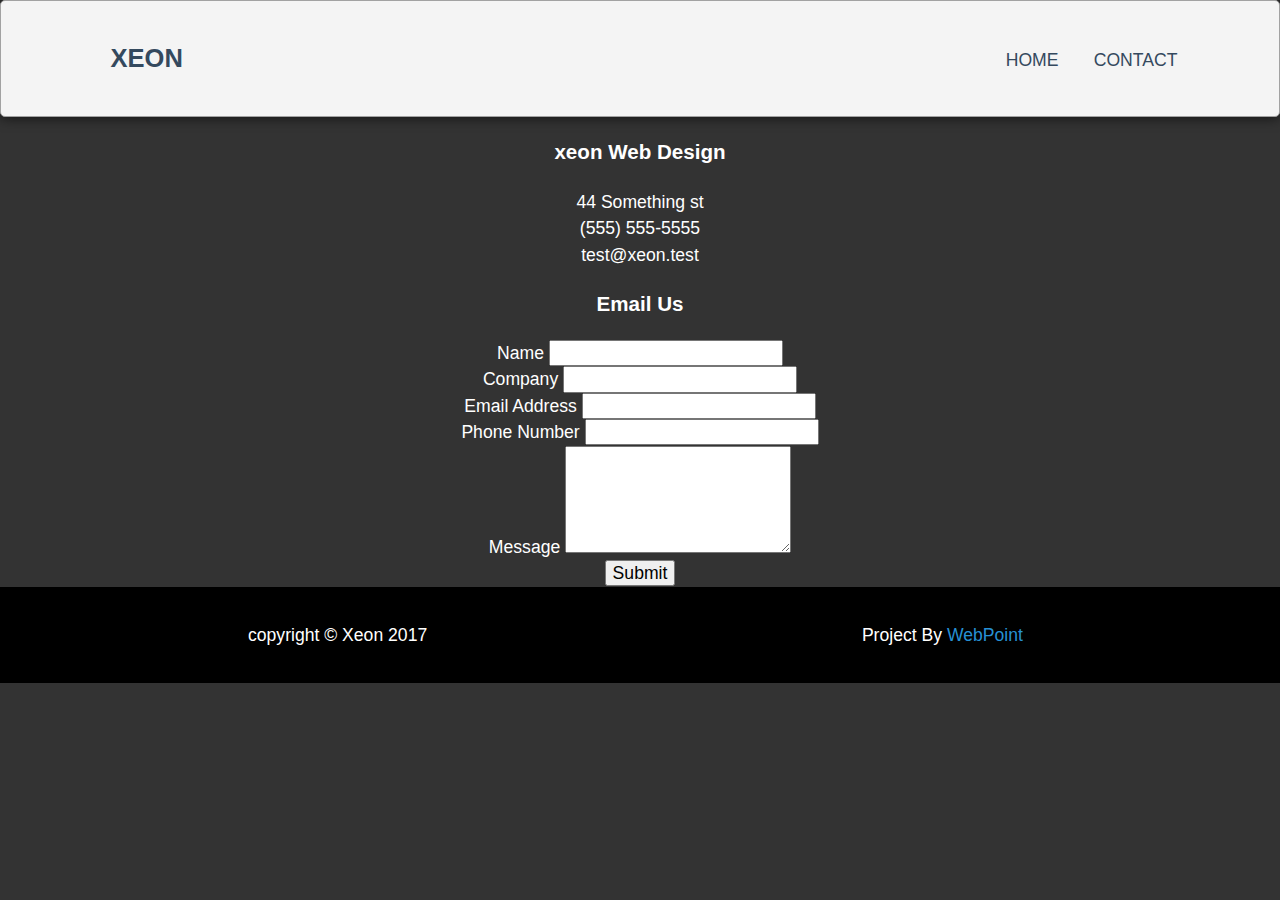
==== contact-us.html @ 489bd67f "adding pages" ====
<!DOCTYPE html>
<html lang="en">

<head>
  <meta charset="UTF-8">
  <meta name="viewport" content="width=device-width, initial-scale=1.0">
  <title>xeon Web Design</title>
  <link rel="stylesheet" href="normalize.css">
  <link rel="stylesheet" href="style.css">
</head>

<body>
  <nav class="navbar">
    <div class="container">
      <h1 class="brand">
        <a href="#">Xeon</a>
      </h1>
      <ul>
        <li>
          <a href="../index.html">Home</a>
        </li>
        <li>
          <a href="#">Contact</a>
        </li>
      </ul>
    </div>
  </nav>

  <div class="container">
    <div class="wrapper">
      <div class="company-info">
        <h3>xeon Web Design</h3>
        <ul>
          <li>44 Something st</li>
          <li>(555) 555-5555</li>
          <li>test@xeon.test</li>
        </ul>
      </div>
      <div class="contact">
        <h3>Email Us</h3>
        <form>
          <div>
            <label>Name</label>
            <input type="text" name="name">
          </div>
          <div>
            <label>Company</label>
            <input type="text" name="company">
          </div>
          <div>
            <label>Email Address</label>
            <input type="email" name="email">
          </div>
          <div>
            <label>Phone Number</label>
            <input type="text" name="phone">
          </div>
          <div class="full">
            <label>Message</label>
            <textarea name="message" rows="5"></textarea>
          </div>
          <div class="full">
            <button>Submit</button>
          </div>
        </form>
      </div>
    </div>
  </div>
  
  <!-- Footer -->
  <footer class="grid main-footer">
    <div>copyright &copy; Xeon 2017 </div>
    <div>Project By
      <a href="http://web-point.github.io/" target="_blank">WebPoint</a>
    </div>
  </footer>
</body>

</html>
---- style.css ----
/* Core Styles */

* {
    box-sizing: border-box;
}

body {
    font-family: Arial, Helvetica, sans-serif;
    background: #333;
    color: #fff;
    font-size: 1.1em;
    line-height: 1.5;
    text-align: center;
}

ul {
    margin: 0;
    padding: 0;
    list-style: none;
}

img {
    display: block;
    max-width: 100%;
    height: auto;
}

h1,
h2,
h3 {
    margin: 0;
    padding: 1em 0;
}

p {
    margin: 0;
    padding: 1em 0;
}

a {
    text-decoration: none
}

.container {
    width: 100%;
    padding-right: 15px;
    padding-left: 15px;
    margin-right: auto;
    margin-left: auto;
}

.btn {
    display: inline-block;
    background: #333;
    color: #fff;
    text-decoration: none;
    padding: 1em 2em;
    border: 1px solid #666;
    margin: 0.5em 0;
}

.btn:hover {
    background: #eaeaea;
    color: #333;
}


/* Header Showcase */

.showcase {
    min-height: 450px;
    color: #fff;
    text-align: center;
}

.showcase .bg-image {
    position: absolute;
    background: #333 url("http://lorempixel.com/500/500");
    background-position: center;
    background-repeat: no-repeat;
    background-size: cover;
    width: 100%;
    height: 450px;
    z-index: -1;
    opacity: 0.5;
}

.showcase h1 {
    padding-top: 100px;
    padding-bottom: 0;
}

.showcase .content-wrap,
.section-a .content-wrap {
    padding: 0 1.5em;
}


/* navbar */

.navbar {
    border: 1px solid #a2a2a2;
    background-color: #f4f4f4;
    box-shadow: 0px 0px 14px 0px rgba(0, 0, 0, 0.75);
    border-radius: 5px;
}

.navbar a {
    color: #34495e;
}

.navbar .brand {
    margin: 0;
    font-size: 1.45em;
}

.navbar ul {
    margin-top: 0.25em;
}

.navbar .brand a,
.navbar ul a {
    padding: .5em 1em;
    text-transform: uppercase;
    text-align: center;
    display: block;
}

.navbar ul a {
    color: #34495e;
}

.navbar ul a:hover {
    color: #718daa;
}


/* Section A */

.section-a {
    background: #eaeaea;
    color: #333;
    padding-bottom: 2em;
}


/* Section B */

.section-b {
    padding: 2em 1em 1em;
}

.section-b ul {
    margin: 0;
    padding: 0;
}

.section-b li {
    margin-bottom: 1em;
    background: #fff;
    color: #333;
}

.section-b .content-title:after {
    content: '';
    display: block;
    width: 2em;
    height: 3px;
    background-color: #eaeaea;
    margin: 15px auto 30px;
}

.section-b .card-content {
    padding: 1.5em;
}

.section-b .btn {
    display: block;
    border-radius: 25px;
}


/* Section C */

.section-c {
    background: #fff;
    color: #333;
    padding: 2em;
}

.section-c .content-title+p {
    margin-bottom: 4em;
}

.section-c .content-title+p small {
    margin-top: 1em;
    display: block;
}

.languages-list {}

.languages-list .lang {
    margin-bottom: 1em;
    padding-bottom: 1em;
    border-bottom: 1px solid rgba(51, 51, 51, 0.25);
}


/* Section D / Boxes */

.section-d .box {
    padding: 2em;
    color: #fff;
}

.section-d .box:first-child {
    background: #2690d4;
}


/* Footer */

.main-footer {
    padding: 2em;
    background: #000;
    color: #fff;
    text-align: center;
}

.main-footer a {
    color: #2690d4;
    text-decoration: none;
}


/* languages pages */

.language {
    background: #fff;
    color: #000;
}

.language .navbar {
    margin-bottom: 1em;
}

.language .img {
    margin-bottom: 1em;
}

.language .txt {
    text-align: left
}

.language h2 {
    margin-bottom: 1.5em;
    text-align: center;
}

.language .txt p {
    padding: .25em;
    margin-bottom: .5em;
}

.language .txt ul {
    list-style: circle;
    margin-left: 1em;
}

.language .txt .description {
    margin: 1em 0 3em;
}


/* ================================= 
  Media Queries
==================================== */

@media (min-width: 576px) {
    .container {
        max-width: 540px;
    }
    .navbar .container,
    .navbar ul {
        display: flex;
    }
    .navbar .container {
        flex-direction: column;
        align-items: center;
    }
}

@media (min-width: 768px) {
    .container {
        max-width: 720px;
    }
    .navbar .container {
        flex-direction: row;
        justify-content: space-between;
    }
    .grid {
        display: grid;
        grid-template-columns: 1fr repeat(2, minmax(auto, 32em)) 1fr;
    }
    .section-a .content-text {
        columns: 2;
        column-gap: 2em;
    }
    .section-a .content-text p {
        padding-top: 0;
    }
    .content-wrap,
    .section-b ul {
        grid-column: 2/4;
    }
    .box,
    .main-footer div {
        grid-column: span 2;
    }
    .section-b ul {
        display: flex;
        justify-content: space-around;
    }
    .section-b li {
        width: 31%;
    }
    .languages-list .lang {
        display: grid;
    }
    .languages-list .lang:nth-child(even) {
        text-align: right;
        grid-template-columns: 2fr 1fr 3fr;
        grid-template-areas: "lang-img . lang-text";
    }
    .languages-list .lang:nth-child(even) img {
        justify-self: start;
    }
    .languages-list .lang:nth-child(odd) {
        text-align: left;
        grid-template-columns: 3fr 1fr 2fr;
        grid-template-areas: "lang-text . lang-img";
    }
    .languages-list .lang:nth-child(odd) img {
        justify-self: end;
    }
    .languages-list .lang:last-child {
        border-bottom: none;
        padding-bottom: 0;
        margin-bottom: 0;
    }
    .languages-list .lang p {
        padding: 0 .25em;
    }
    .languages-list .lang img {
        max-height: 16em;
        grid-area: lang-img;
    }
    .languages-list .lang div {
        grid-area: lang-text;
    }
    /* languges page */
    .language .content {
        display: grid;
        grid-template-columns: 5fr 1fr 2fr;
        grid-template-areas: "lang-txt . lang-img";
    }
    .language .img {
        grid-area: lang-img;
    }
    .language .txt {
        grid-area: lang-txt;
    }
}

@media (min-width: 992px) {
    .container {
        max-width: 960px;
    }
}

@media (min-width: 1200px) {
    .container {
        max-width: 1140px;
    }
}
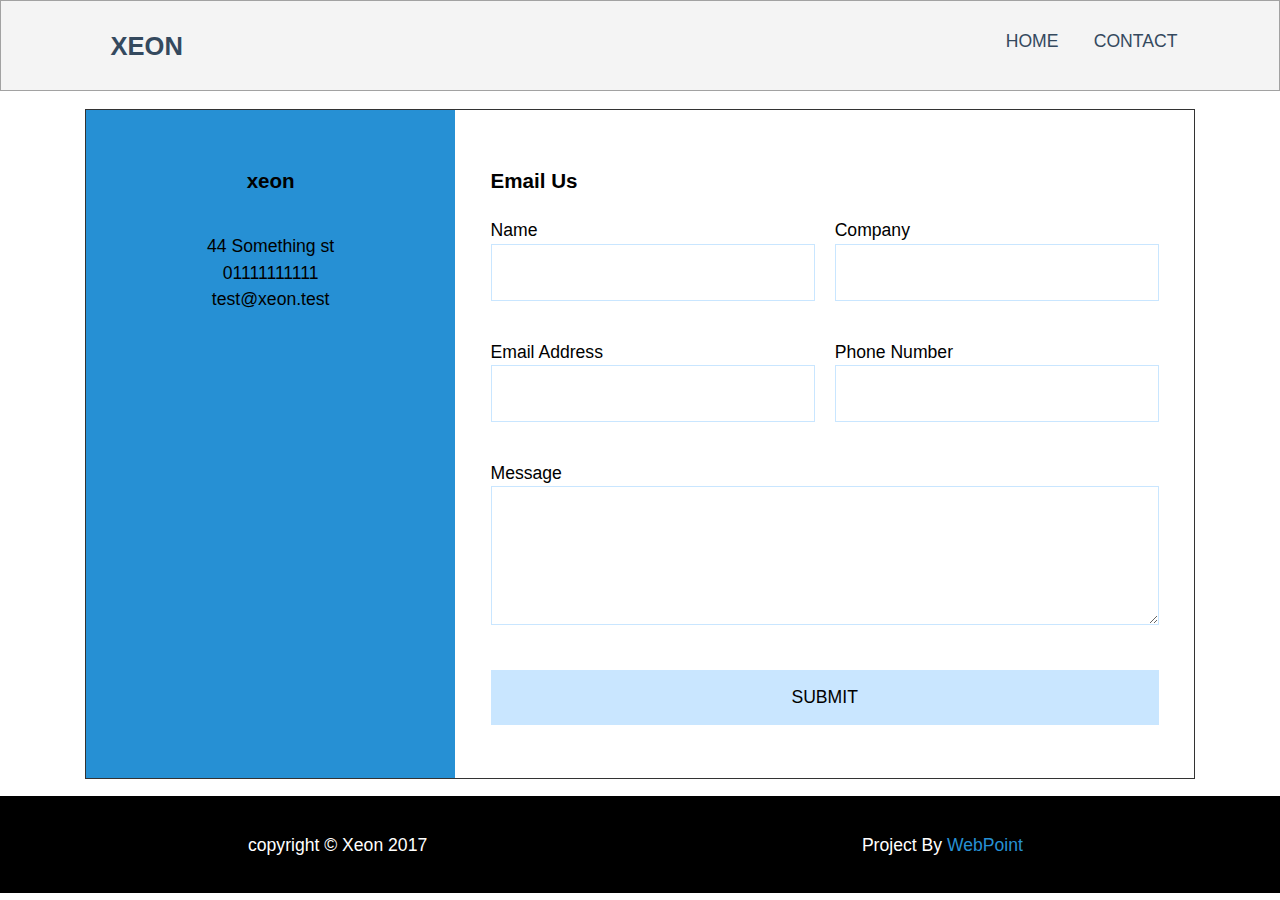
==== commit a762553d: "add smooth scroll" ====
--- a/contact-us.html
+++ b/contact-us.html
@@ -5,8 +5,8 @@
   <meta charset="UTF-8">
   <meta name="viewport" content="width=device-width, initial-scale=1.0">
   <title>xeon Web Design</title>
-  <link rel="stylesheet" href="normalize.css">
-  <link rel="stylesheet" href="style.css">
+  <link rel="stylesheet" href="css/normalize.css">
+  <link rel="stylesheet" href="css/style.css">
 </head>
 
 <body>
@@ -17,7 +17,7 @@
       </h1>
       <ul>
         <li>
-          <a href="../index.html">Home</a>
+          <a href="index.html">Home</a>
         </li>
         <li>
           <a href="#">Contact</a>
@@ -29,35 +29,35 @@
   <div class="container">
     <div class="wrapper">
       <div class="company-info">
-        <h3>xeon Web Design</h3>
+        <h3>xeon</h3>
         <ul>
           <li>44 Something st</li>
-          <li>(555) 555-5555</li>
+          <li>01111111111</li>
           <li>test@xeon.test</li>
         </ul>
       </div>
       <div class="contact">
         <h3>Email Us</h3>
-        <form>
+        <form class="contact-form">
           <div>
             <label>Name</label>
-            <input type="text" name="name">
+            <input type="text" name="name" class="name">
           </div>
           <div>
             <label>Company</label>
-            <input type="text" name="company">
+            <input type="text" name="company" class="company">
           </div>
           <div>
             <label>Email Address</label>
-            <input type="email" name="email">
+            <input type="email" name="email" class="email">
           </div>
           <div>
             <label>Phone Number</label>
-            <input type="text" name="phone">
+            <input type="text" name="phone" class="phone">
           </div>
           <div class="full">
             <label>Message</label>
-            <textarea name="message" rows="5"></textarea>
+            <textarea name="message" class="message" rows="5"></textarea>
           </div>
           <div class="full">
             <button>Submit</button>
@@ -66,7 +66,7 @@
       </div>
     </div>
   </div>
-  
+
   <!-- Footer -->
   <footer class="grid main-footer">
     <div>copyright &copy; Xeon 2017 </div>
@@ -74,6 +74,10 @@
       <a href="http://web-point.github.io/" target="_blank">WebPoint</a>
     </div>
   </footer>
+
+  <script src="js/jquery-3.2.1.min.js"></script>
+  <script src="js/sweetalert.min.js"></script>
+  <script src="js/script.js"></script>
 </body>
 
 </html>--- a/css/style.css
+++ b/css/style.css
@@ -0,0 +1,428 @@
+/* Core Styles */
+* {
+    box-sizing: border-box;
+}
+
+body {
+    font-family: Arial, Helvetica, sans-serif;
+    font-size: 1.1em;
+    line-height: 1.5;
+}
+
+ul {
+    margin: 0;
+    padding: 0;
+    list-style: none;
+}
+
+img {
+    display: block;
+    max-width: 100%;
+    height: auto;
+}
+
+h1,
+h2,
+h3,
+p {
+    margin: 0;
+    padding: 1em 0;
+}
+
+a {
+    text-decoration: none
+}
+
+.container {
+    width: 100%;
+    padding-right: 15px;
+    padding-left: 15px;
+    margin-right: auto;
+    margin-left: auto;
+}
+
+.btn {
+    display: inline-block;
+    background: #333;
+    color: #fff;
+    padding: .5em 1em;
+    border: 1px solid #666;
+    margin: 0.5em 0;
+}
+
+.btn:hover {
+    background: #eaeaea;
+    color: #333;
+}
+.content-wrap p {
+    font-size: 1.1em;
+}
+
+/* Home page */
+body.home {
+    background: #333;
+    color: #fff;
+    text-align: center;    
+}
+
+/* Header Showcase */
+
+.showcase {
+    min-height: 100vh;
+}
+
+.showcase .bg-image {
+    position: absolute;
+    background: url("../pictures/showcase.jpg");
+    background-position: center;
+    background-repeat: no-repeat;
+    background-size: cover;
+    background-attachment: fixed;
+    width: 100%;
+    height: 100vh;
+    z-index: -1;
+    opacity: 0.4;
+}
+
+.showcase h1 {
+    padding-top: 100px;
+    padding-bottom: 0;
+}
+
+.showcase .content-wrap,
+.intro .content-wrap {
+    padding: 0 1.5em;
+}
+
+
+/* navbar */
+
+.navbar {
+    border: 1px solid #a2a2a2;
+    background-color: #f4f4f4;
+    margin-bottom: 1em;
+}
+
+.home .navbar {
+    margin-bottom: 0;
+}
+
+.navbar a {
+    color: #34495e;
+    padding: .35em 1em;
+    text-transform: uppercase;
+    text-align: center;
+    display: block;
+}
+
+.navbar .brand {
+    margin: 0;
+    font-size: 1.45em;
+}
+
+.navbar ul {
+    margin: 0 0 0.5em;  
+}
+
+.navbar ul a:hover {
+    color: #718daa;
+}
+
+
+/* intro */
+
+.intro {
+    background: #eaeaea;
+    color: #333;
+    padding-bottom: 2em;
+}
+
+
+/* top-3 */
+
+.top-3 {
+    padding: 2em 1em 1em;
+}
+
+.top-3 li {
+    margin-bottom: 1em;
+    background: #fff;
+    color: #333;
+}
+
+.top-3 .content-title {
+    margin-bottom: 1em;
+}
+
+.top-3 .card-content {
+    padding: 1.5em;
+}
+
+.top-3 .btn {
+    /* display: block; */
+    border-radius: 25px;
+}
+
+
+/* other-langs */
+
+.other-langs {
+    background: #fff;
+    color: #333;
+    padding: 2em;
+}
+
+.other-langs .content-title+p {
+    margin-bottom: 4em;
+}
+
+.other-langs .content-title+p small {
+    margin-top: 1em;
+    display: block;
+}
+
+/* languages-list */
+
+.languages-list .lang {
+    margin-bottom: 1em;
+    padding-bottom: 1em;
+    border-bottom: 1px solid rgba(51, 51, 51, 0.25);
+}
+
+
+/* Boxes */
+
+.boxes .box {
+    padding: 2em;
+    color: #fff;
+}
+
+.boxes .box:first-child {
+    background: #2690d4;
+}
+
+
+/* Footer */
+
+.main-footer {
+    padding: 2em;
+    background: #000;
+    color: #fff;
+    text-align: center;
+}
+
+.main-footer a {
+    color: #2690d4;
+    text-decoration: none;
+}
+
+
+/* languages pages */
+.language .img {
+    margin-bottom: 1em;
+}
+
+.language h2 {
+    margin-bottom: 1.5em;
+    text-align: center;
+}
+
+.language .txt p {
+    padding: .25em;
+    margin-bottom: .5em;
+}
+
+.language .txt ul {
+    list-style: circle;
+    margin-left: 2em;
+}
+
+.language .txt .description {
+    margin: 1em 0 3em;
+}
+
+/* Contact us */
+.wrapper{
+  border: #333 1px solid;
+  margin-bottom: 1em;
+}
+
+.wrapper > *{
+  padding: 1em;
+}
+
+.company-info{
+  background:#2690d4;
+}
+
+.company-info > * {
+  text-align: center;
+  margin:0 0 1rem 0;
+}
+
+/* FORM STYLES */
+.contact form label{
+  display:block;
+}
+
+.contact form button,
+.contact form input,
+.contact form textarea{
+  width:100%;
+  padding:1em;
+  border:1px solid #c9e6ff;
+}
+
+.contact form button{
+  background:#c9e6ff;
+  border:0;
+  text-transform: uppercase;
+}
+
+.contact form button:hover,
+.contact form button:focus{
+  background:#92bde7;
+  color:#fff;
+  outline:0;
+  transition: background-color 2s ease-out;
+}
+
+
+/* ================================= 
+  Media Queries
+==================================== */
+
+@media (min-width: 576px) {
+    .container {
+        max-width: 540px;
+    }
+    .navbar .container,
+    .navbar ul {
+        display: flex;
+    }
+    .navbar .container {
+        flex-direction: column;
+        align-items: center;
+    }
+    .navbar a {
+        padding: 0em 1em;
+    }
+
+    .showcase h1 {
+        padding-top: 30vh;
+        padding-bottom: 0;
+    }
+
+    .wrapper > *{
+        padding:2em;
+    }
+
+    .wrapper .contact div {
+        margin-bottom: 1em;
+    }
+}
+
+@media (min-width: 768px) {
+    .container {
+        max-width: 720px;
+    }
+    .navbar .container {
+        flex-direction: row;
+        justify-content: space-between;
+    }
+    .grid {
+        display: grid;
+        grid-template-columns: 1fr repeat(2, minmax(auto, 32em)) 1fr;
+    }
+    .intro .content-text p {
+        padding-top: 0;
+    }
+    .content-wrap{
+        grid-column: 2/4;
+    }
+    .box,
+    .main-footer div {
+        grid-column: span 2;
+    }
+    .top-3 ul {
+        display: flex;
+        justify-content: space-between;
+    }
+    .top-3 li {
+        width: 32%;
+        transition: all 1s ease-in-out;
+    }
+
+    .top-3 li:hover {
+        transform: scale(1.05);
+    }
+
+    .languages-list .lang {
+        display: grid;
+    }
+    .languages-list .lang:nth-child(even) {
+        text-align: right;
+        grid-template-columns: 2fr 1fr 3fr;
+        grid-template-areas: "lang-img . lang-text";
+    }
+    .languages-list .lang:nth-child(odd) {
+        text-align: left;
+        grid-template-columns: 3fr 1fr 2fr;
+        grid-template-areas: "lang-text . lang-img";
+    }
+    .languages-list .lang:nth-child(odd) img {
+        justify-self: end;
+    }
+    .languages-list .lang:last-child {
+        border-bottom: none;
+        padding-bottom: 0;
+        margin-bottom: 0;
+    }
+    .languages-list .lang p {
+        padding: 0 .25em;
+    }
+    .languages-list .lang img {
+        max-height: 16em;
+        grid-area: lang-img;
+    }
+    .languages-list .lang div {
+        grid-area: lang-text;
+    }
+    /* languges page */
+    .language .content {
+        display: grid;
+        grid-template-columns: 5fr 1fr 2fr;
+        grid-template-areas: "lang-txt . lang-img";
+    }
+    .language .img {
+        grid-area: lang-img;
+    }
+    .language .txt {
+        grid-area: lang-txt;
+    }
+    .wrapper{
+        display: grid;
+        grid-template-columns: 1fr 2fr;
+    }
+    .contact form{
+        display: grid;
+        grid-template-columns: 1fr 1fr;
+        grid-gap:20px;
+    }
+
+    .contact form .full{
+        grid-column: 1 / 3;
+    }
+}
+
+@media (min-width: 992px) {
+    .container {
+        max-width: 960px;
+    }
+}
+
+@media (min-width: 1200px) {
+    .container {
+        max-width: 1140px;
+    }
+}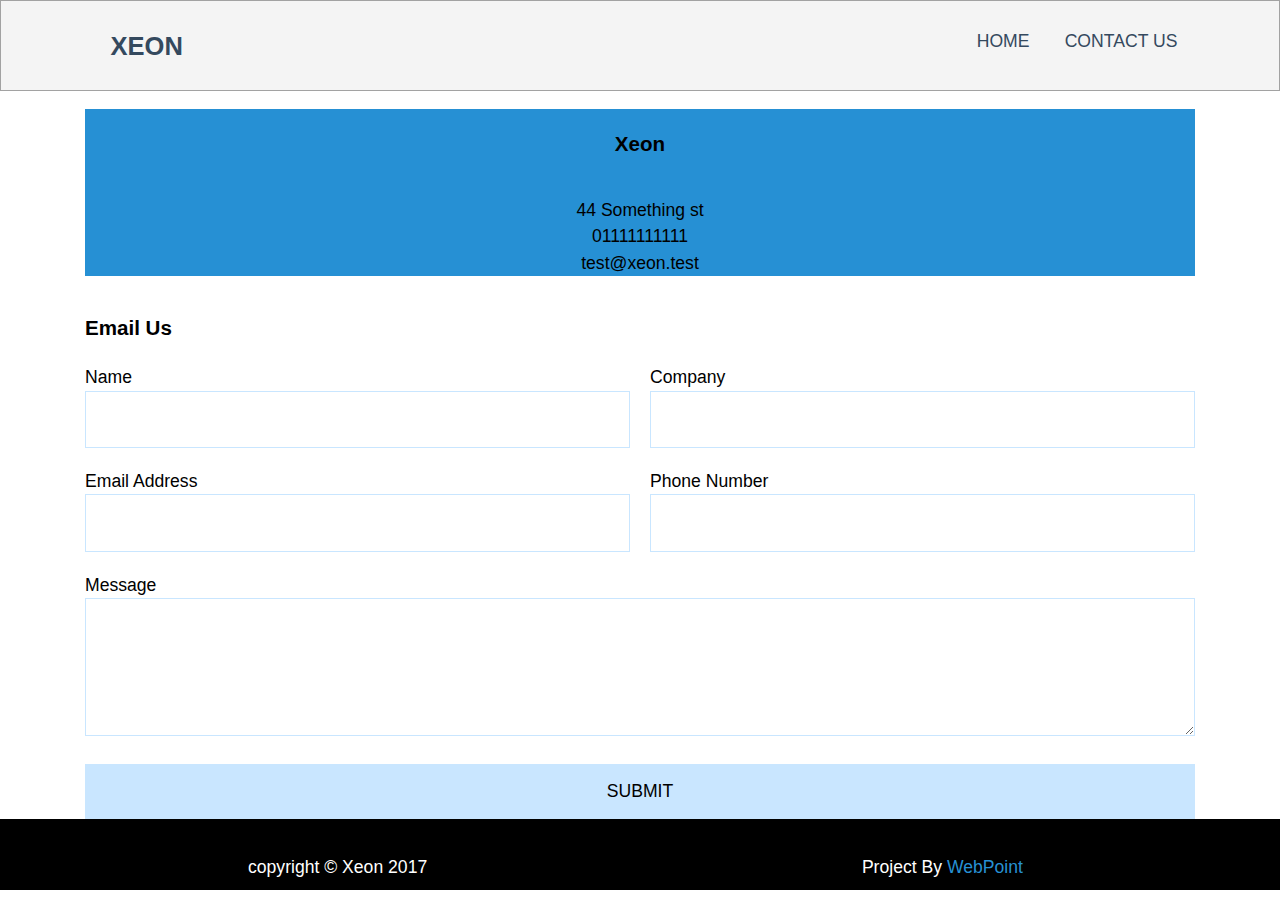
==== commit e5309902: "fix navbar links" ====
--- a/contact-us.html
+++ b/contact-us.html
@@ -4,7 +4,7 @@
 <head>
   <meta charset="UTF-8">
   <meta name="viewport" content="width=device-width, initial-scale=1.0">
-  <title>xeon Web Design</title>
+  <title>Contact us</title>
   <link rel="stylesheet" href="css/normalize.css">
   <link rel="stylesheet" href="css/style.css">
 </head>
@@ -13,23 +13,23 @@
   <nav class="navbar">
     <div class="container">
       <h1 class="brand">
-        <a href="#">Xeon</a>
+        <a href="index.html">Xeon</a>
       </h1>
       <ul>
         <li>
           <a href="index.html">Home</a>
         </li>
         <li>
-          <a href="#">Contact</a>
+          <a href="contact-us.html">Contact Us</a>
         </li>
       </ul>
     </div>
   </nav>
 
   <div class="container">
-    <div class="wrapper">
+    <div class="contact-wrapper clearfix">
       <div class="company-info">
-        <h3>xeon</h3>
+        <h3>Xeon</h3>
         <ul>
           <li>44 Something st</li>
           <li>01111111111</li>
@@ -68,7 +68,7 @@
   </div>
 
   <!-- Footer -->
-  <footer class="grid main-footer">
+  <footer class="main-footer">
     <div>copyright &copy; Xeon 2017 </div>
     <div>Project By
       <a href="http://web-point.github.io/" target="_blank">WebPoint</a>
--- a/css/style.css
+++ b/css/style.css
@@ -1,4 +1,5 @@
 /* Core Styles */
+
 * {
     box-sizing: border-box;
 }
@@ -54,16 +55,26 @@
     background: #eaeaea;
     color: #333;
 }
+
 .content-wrap p {
     font-size: 1.1em;
 }
 
+.clearfix:after {
+    display: block;
+    content: "";
+    clear: both;
+}
+
+
 /* Home page */
+
 body.home {
     background: #333;
     color: #fff;
-    text-align: center;    
-}
+    text-align: center;
+}
+
 
 /* Header Showcase */
 
@@ -73,7 +84,7 @@
 
 .showcase .bg-image {
     position: absolute;
-    background: url("../pictures/showcase.jpg");
+    background: url("../img/showcase.jpg");
     background-position: center;
     background-repeat: no-repeat;
     background-size: cover;
@@ -121,7 +132,7 @@
 }
 
 .navbar ul {
-    margin: 0 0 0.5em;  
+    margin: 0 0 0.5em;
 }
 
 .navbar ul a:hover {
@@ -130,7 +141,6 @@
 
 
 /* intro */
-
 .intro {
     background: #eaeaea;
     color: #333;
@@ -180,6 +190,7 @@
     margin-top: 1em;
     display: block;
 }
+
 
 /* languages-list */
 
@@ -241,50 +252,54 @@
     margin: 1em 0 3em;
 }
 
+
 /* Contact us */
-.wrapper{
-  border: #333 1px solid;
-  margin-bottom: 1em;
-}
-
-.wrapper > *{
-  padding: 1em;
-}
-
-.company-info{
-  background:#2690d4;
-}
-
-.company-info > * {
-  text-align: center;
-  margin:0 0 1rem 0;
-}
+
+.wrapper {
+    border: #333 1px solid;
+    margin-bottom: 1em;
+}
+
+.wrapper>* {
+    padding: 1em;
+}
+
+.company-info {
+    background: #2690d4;
+}
+
+.company-info>* {
+    text-align: center;
+    margin: 0 0 1rem 0;
+}
+
 
 /* FORM STYLES */
-.contact form label{
-  display:block;
+
+.contact form label {
+    display: block;
 }
 
 .contact form button,
 .contact form input,
-.contact form textarea{
-  width:100%;
-  padding:1em;
-  border:1px solid #c9e6ff;
-}
-
-.contact form button{
-  background:#c9e6ff;
-  border:0;
-  text-transform: uppercase;
+.contact form textarea {
+    width: 100%;
+    padding: 1em;
+    border: 1px solid #c9e6ff;
+}
+
+.contact form button {
+    background: #c9e6ff;
+    border: 0;
+    text-transform: uppercase;
 }
 
 .contact form button:hover,
-.contact form button:focus{
-  background:#92bde7;
-  color:#fff;
-  outline:0;
-  transition: background-color 2s ease-out;
+.contact form button:focus {
+    background: #92bde7;
+    color: #fff;
+    outline: 0;
+    transition: background-color 2s ease-out;
 }
 
 
@@ -307,16 +322,13 @@
     .navbar a {
         padding: 0em 1em;
     }
-
     .showcase h1 {
         padding-top: 30vh;
         padding-bottom: 0;
     }
-
-    .wrapper > *{
-        padding:2em;
-    }
-
+    .wrapper>* {
+        padding: 2em;
+    }
     .wrapper .contact div {
         margin-bottom: 1em;
     }
@@ -330,19 +342,16 @@
         flex-direction: row;
         justify-content: space-between;
     }
-    .grid {
-        display: grid;
-        grid-template-columns: 1fr repeat(2, minmax(auto, 32em)) 1fr;
-    }
     .intro .content-text p {
         padding-top: 0;
     }
-    .content-wrap{
-        grid-column: 2/4;
-    }
-    .box,
+    .boxes .box,
     .main-footer div {
-        grid-column: span 2;
+        width: 50%;
+        float: left;
+    }
+    .boxes .box {
+        height: 21em;
     }
     .top-3 ul {
         display: flex;
@@ -352,18 +361,23 @@
         width: 32%;
         transition: all 1s ease-in-out;
     }
-
     .top-3 li:hover {
         transform: scale(1.05);
     }
-
     .languages-list .lang {
-        display: grid;
-    }
+
+    }
+
+    .languages-list .lang img {
+        width: 25%;
+    }
+
     .languages-list .lang:nth-child(even) {
         text-align: right;
-        grid-template-columns: 2fr 1fr 3fr;
-        grid-template-areas: "lang-img . lang-text";
+    }
+    .languages-list .lang:nth-child(even) img {
+        float: left;
+        margin-right: 3em;
     }
     .languages-list .lang:nth-child(odd) {
         text-align: left;
@@ -371,7 +385,8 @@
         grid-template-areas: "lang-text . lang-img";
     }
     .languages-list .lang:nth-child(odd) img {
-        justify-self: end;
+        float: right;
+        margin-left: 3em;
     }
     .languages-list .lang:last-child {
         border-bottom: none;
@@ -389,28 +404,26 @@
         grid-area: lang-text;
     }
     /* languges page */
-    .language .content {
-        display: grid;
-        grid-template-columns: 5fr 1fr 2fr;
-        grid-template-areas: "lang-txt . lang-img";
-    }
     .language .img {
-        grid-area: lang-img;
+        float: right;
+        width: 30%;
     }
     .language .txt {
-        grid-area: lang-txt;
-    }
-    .wrapper{
+        width: 60%;
+        float: left;
+    }
+
+    /* contact page */
+    .wrapper {
         display: grid;
         grid-template-columns: 1fr 2fr;
     }
-    .contact form{
+    .contact form {
         display: grid;
         grid-template-columns: 1fr 1fr;
-        grid-gap:20px;
-    }
-
-    .contact form .full{
+        grid-gap: 20px;
+    }
+    .contact form .full {
         grid-column: 1 / 3;
     }
 }
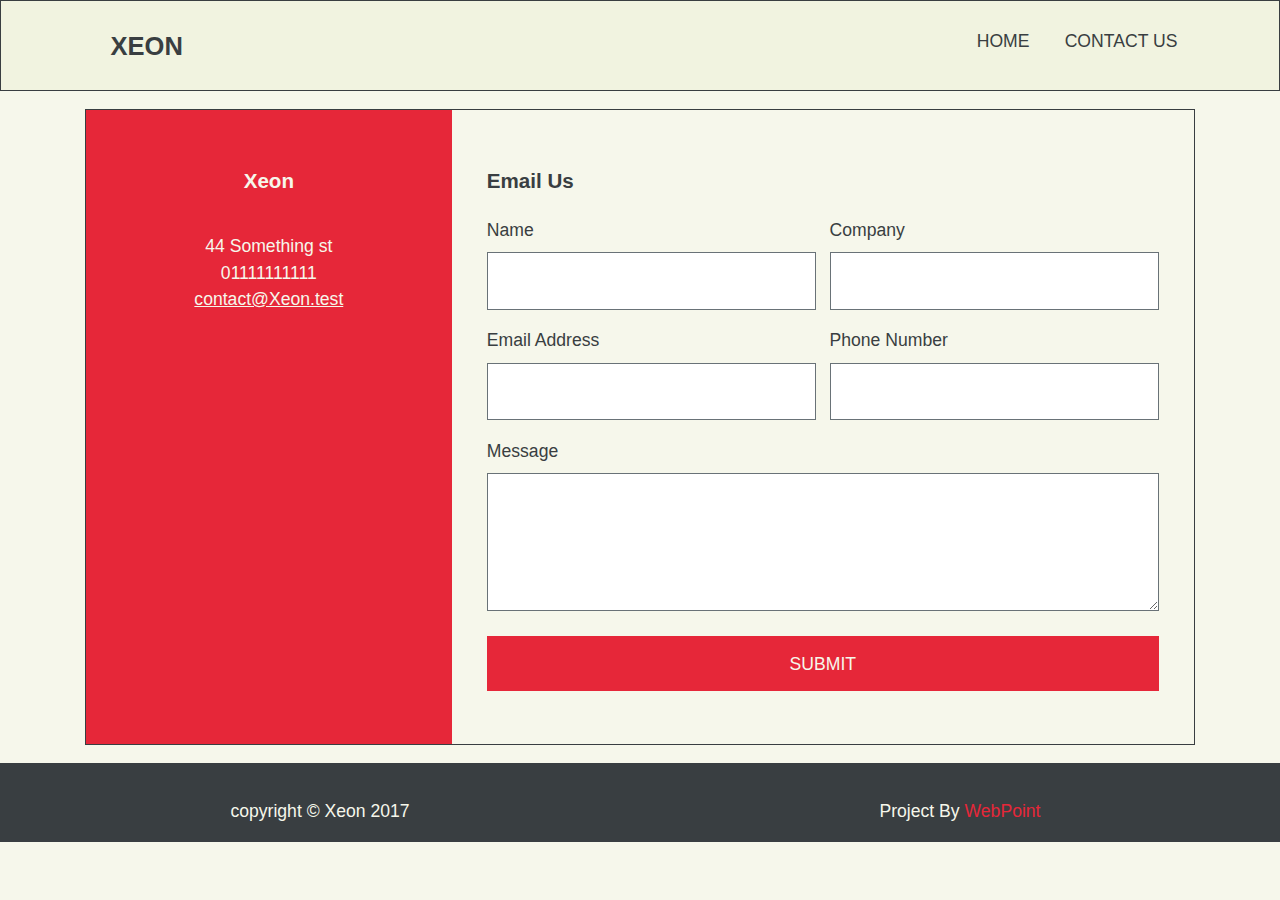
==== commit 4467c75b: "add text to contact us box" ====
--- a/contact-us.html
+++ b/contact-us.html
@@ -33,7 +33,7 @@
         <ul>
           <li>44 Something st</li>
           <li>01111111111</li>
-          <li>test@xeon.test</li>
+          <li><a href="mailto://contact@Xeon.test">contact@Xeon.test</a></li>
         </ul>
       </div>
       <div class="contact">
--- a/css/style.css
+++ b/css/style.css
@@ -8,6 +8,8 @@
     font-family: Arial, Helvetica, sans-serif;
     font-size: 1.1em;
     line-height: 1.5;
+    color: #393E41;
+    background: #F6F7EB
 }
 
 ul {
@@ -44,16 +46,17 @@
 
 .btn {
     display: inline-block;
-    background: #333;
-    color: #fff;
+    background: #e62739;
+    color: #F6F7EB;
     padding: .5em 1em;
-    border: 1px solid #666;
+    border: 1px solid #e62739;
     margin: 0.5em 0;
+    transition: all .5s ease-in-out; 
 }
 
 .btn:hover {
-    background: #eaeaea;
-    color: #333;
+    background: #F6F7EB;
+    color: #e62739;
 }
 
 .content-wrap p {
@@ -70,8 +73,8 @@
 /* Home page */
 
 body.home {
-    background: #333;
-    color: #fff;
+    background: #393E41;
+    color: #F6F7EB;
     text-align: center;
 }
 
@@ -109,8 +112,8 @@
 /* navbar */
 
 .navbar {
-    border: 1px solid #a2a2a2;
-    background-color: #f4f4f4;
+    border: 1px solid #393E41;
+    background-color: #f1f3e0;
     margin-bottom: 1em;
 }
 
@@ -119,7 +122,7 @@
 }
 
 .navbar a {
-    color: #34495e;
+    color: #393E41;
     padding: .35em 1em;
     text-transform: uppercase;
     text-align: center;
@@ -136,14 +139,15 @@
 }
 
 .navbar ul a:hover {
-    color: #718daa;
+    color: #5d656a;
 }
 
 
 /* intro */
+
 .intro {
-    background: #eaeaea;
-    color: #333;
+    background: #F6F7EB;
+    color: #393E41;
     padding-bottom: 2em;
 }
 
@@ -156,8 +160,8 @@
 
 .top-3 li {
     margin-bottom: 1em;
-    background: #fff;
-    color: #333;
+    background: #F6F7EB;
+    color: #393E41;
 }
 
 .top-3 .content-title {
@@ -169,16 +173,15 @@
 }
 
 .top-3 .btn {
-    /* display: block; */
-    border-radius: 25px;
+    border-radius: 2em;
 }
 
 
 /* other-langs */
 
 .other-langs {
-    background: #fff;
-    color: #333;
+    background: #F6F7EB;
+    color: #393E41;
     padding: 2em;
 }
 
@@ -197,7 +200,55 @@
 .languages-list .lang {
     margin-bottom: 1em;
     padding-bottom: 1em;
-    border-bottom: 1px solid rgba(51, 51, 51, 0.25);
+    border-bottom: 1px solid rgba(57,62,65, 0.25);
+}
+
+.testimonials {
+    background: url('../img/testimonials.jpeg');
+    background-size: cover;
+    background-attachment: fixed;
+    background-position: center;
+    position: relative;
+    padding: 13em 0;
+}
+
+.testimonials .overlay {
+    position: absolute;
+    left: 0;
+    top: 0;
+    right: 0;
+    bottom: 0;
+    width: 100%;
+    height: 100%;
+    color: #F6F7EB;
+    background-color: rgba(57,62,65, .85);
+}
+
+.testimonials h2 {
+    font-size: 2em;
+    margin: 1em 0 .5em;
+}
+
+.testimonials q {
+    font-size: 1.3em;
+    line-height: 2;
+    color: #F6F7EB;
+    display: block;
+    margin-bottom: 1em;
+}
+
+.testimonials span {
+    display: block;
+    font-size: 2em;
+    color: #e62739;
+}
+
+.testimonials .slider>div {
+    display: none;
+}
+
+.testimonials .slider>.active {
+    display: block;
 }
 
 
@@ -205,30 +256,39 @@
 
 .boxes .box {
     padding: 2em;
-    color: #fff;
+    color: #F6F7EB;
 }
 
 .boxes .box:first-child {
-    background: #2690d4;
-}
-
+    background: #e62739;
+}
+.boxes .box:first-child p {
+    line-height: 3;    
+}
+.boxes .box:first-child a {
+    /* display: block; */
+    margin: 1em 0;
+    color: #F6F7EB;
+    text-decoration: underline;
+}
 
 /* Footer */
 
 .main-footer {
-    padding: 2em;
-    background: #000;
-    color: #fff;
+    padding: 2em 0 2.5em;
+    background: #393E41;
+    color: #F6F7EB;
     text-align: center;
 }
 
 .main-footer a {
-    color: #2690d4;
+    color: #e62739;
     text-decoration: none;
 }
 
 
 /* languages pages */
+
 .language .img {
     margin-bottom: 1em;
 }
@@ -255,22 +315,32 @@
 
 /* Contact us */
 
-.wrapper {
-    border: #333 1px solid;
-    margin-bottom: 1em;
-}
-
-.wrapper>* {
+.contact-wrapper {
+    border: 1px #393E41 solid;
+    margin-bottom: 1em;
+}
+
+.contact-wrapper>* {
     padding: 1em;
 }
 
 .company-info {
-    background: #2690d4;
-}
-
-.company-info>* {
+    background: #e62739;
+}
+
+.company-info a {
+    color: #F6F7EB;
+    text-decoration: underline;
+}
+
+.company-info > * {
     text-align: center;
     margin: 0 0 1rem 0;
+    color: #F6F7EB;
+}
+
+.contact label {
+    margin-bottom: .5em;
 }
 
 
@@ -285,21 +355,21 @@
 .contact form textarea {
     width: 100%;
     padding: 1em;
-    border: 1px solid #c9e6ff;
+    border: 1px solid #697277;
 }
 
 .contact form button {
-    background: #c9e6ff;
+    background: #e62739;
+    color: #F6F7EB;
     border: 0;
     text-transform: uppercase;
 }
 
 .contact form button:hover,
 .contact form button:focus {
-    background: #92bde7;
-    color: #fff;
+    background: #c31727;
     outline: 0;
-    transition: background-color 2s ease-out;
+    transition: background-color 1s ease-out;
 }
 
 
@@ -326,10 +396,10 @@
         padding-top: 30vh;
         padding-bottom: 0;
     }
-    .wrapper>* {
+    .contact-wrapper>* {
         padding: 2em;
     }
-    .wrapper .contact div {
+    .contact-wrapper .contact div {
         margin-bottom: 1em;
     }
 }
@@ -354,24 +424,20 @@
         height: 21em;
     }
     .top-3 ul {
-        display: flex;
-        justify-content: space-between;
+        display: table;
+        border-spacing: .35em;
     }
     .top-3 li {
+        display: table-cell;
         width: 32%;
         transition: all 1s ease-in-out;
     }
     .top-3 li:hover {
         transform: scale(1.05);
     }
-    .languages-list .lang {
-
-    }
-
     .languages-list .lang img {
         width: 25%;
     }
-
     .languages-list .lang:nth-child(even) {
         text-align: right;
     }
@@ -381,8 +447,6 @@
     }
     .languages-list .lang:nth-child(odd) {
         text-align: left;
-        grid-template-columns: 3fr 1fr 2fr;
-        grid-template-areas: "lang-text . lang-img";
     }
     .languages-list .lang:nth-child(odd) img {
         float: right;
@@ -398,10 +462,10 @@
     }
     .languages-list .lang img {
         max-height: 16em;
-        grid-area: lang-img;
-    }
-    .languages-list .lang div {
-        grid-area: lang-text;
+    }
+    /*  */
+    .testimonials {
+        padding: 10em 0;
     }
     /* languges page */
     .language .img {
@@ -412,19 +476,31 @@
         width: 60%;
         float: left;
     }
-
     /* contact page */
-    .wrapper {
-        display: grid;
-        grid-template-columns: 1fr 2fr;
-    }
-    .contact form {
-        display: grid;
-        grid-template-columns: 1fr 1fr;
-        grid-gap: 20px;
+    .contact-wrapper {
+        display: table;
+        width: 100%;
+    }
+    .contact-wrapper>* {
+        display: table-cell;
+    }
+    .company-info {
+        width: 33%;
+    }
+    .contact {
+        width: 67%;
+    }
+    .contact form>div {
+        width: 49%;
+        margin-right: 2%;
+        float: left;
+    }
+    .contact form>div:nth-child(even) {
+        margin-right: 0;
     }
     .contact form .full {
-        grid-column: 1 / 3;
+        width: 100%;
+        margin-right: 0;
     }
 }
 
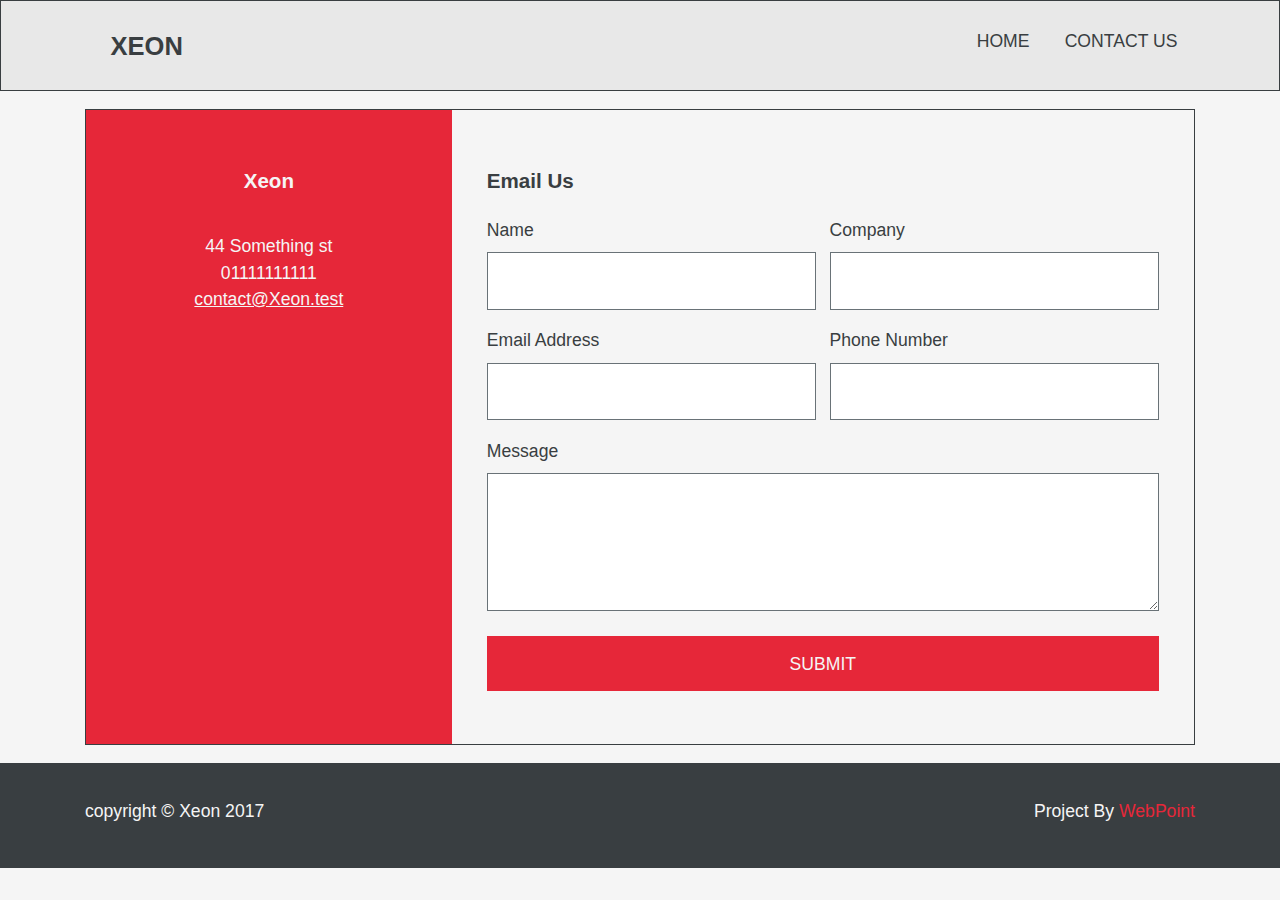
==== commit eb03f114: "use flexbox for navbar" ====
--- a/contact-us.html
+++ b/contact-us.html
@@ -2,82 +2,87 @@
 <html lang="en">
 
 <head>
-  <meta charset="UTF-8">
-  <meta name="viewport" content="width=device-width, initial-scale=1.0">
-  <title>Contact us</title>
-  <link rel="stylesheet" href="css/normalize.css">
-  <link rel="stylesheet" href="css/style.css">
+    <meta charset="UTF-8">
+    <meta name="viewport" content="width=device-width, initial-scale=1.0">
+    <title>Contact us</title>
+    <link rel="stylesheet" href="css/normalize.css">
+    <link rel="stylesheet" href="css/style.css">
 </head>
 
 <body>
-  <nav class="navbar">
+    <nav class="navbar">
+        <div class="container">
+            <h3 class="brand">
+                <a href="index.html">Xeon</a>
+            </h3>
+            <ul>
+                <li>
+                    <a href="index.html">Home</a>
+                </li>
+                <li>
+                    <a href="contact-us.html">Contact Us</a>
+                </li>
+            </ul>
+        </div>
+    </nav>
+
     <div class="container">
-      <h1 class="brand">
-        <a href="index.html">Xeon</a>
-      </h1>
-      <ul>
-        <li>
-          <a href="index.html">Home</a>
-        </li>
-        <li>
-          <a href="contact-us.html">Contact Us</a>
-        </li>
-      </ul>
+        <div class="contact-wrapper clearfix">
+            <div class="company-info">
+                <h3>Xeon</h3>
+                <ul>
+                    <li>44 Something st</li>
+                    <li>01111111111</li>
+                    <li>
+                        <a href="mailto://contact@Xeon.test">contact@Xeon.test</a>
+                    </li>
+                </ul>
+            </div>
+            <div class="contact">
+                <h3>Email Us</h3>
+                <form class="contact-form">
+                    <div>
+                        <label>Name</label>
+                        <input type="text" name="name" class="name">
+                    </div>
+                    <div>
+                        <label>Company</label>
+                        <input type="text" name="company" class="company">
+                    </div>
+                    <div>
+                        <label>Email Address</label>
+                        <input type="email" name="email" class="email">
+                    </div>
+                    <div>
+                        <label>Phone Number</label>
+                        <input type="text" name="phone" class="phone">
+                    </div>
+                    <div class="full">
+                        <label>Message</label>
+                        <textarea name="message" class="message" rows="5"></textarea>
+                    </div>
+                    <div class="full">
+                        <button>Submit</button>
+                    </div>
+                </form>
+            </div>
+        </div>
     </div>
-  </nav>
 
-  <div class="container">
-    <div class="contact-wrapper clearfix">
-      <div class="company-info">
-        <h3>Xeon</h3>
-        <ul>
-          <li>44 Something st</li>
-          <li>01111111111</li>
-          <li><a href="mailto://contact@Xeon.test">contact@Xeon.test</a></li>
-        </ul>
-      </div>
-      <div class="contact">
-        <h3>Email Us</h3>
-        <form class="contact-form">
-          <div>
-            <label>Name</label>
-            <input type="text" name="name" class="name">
-          </div>
-          <div>
-            <label>Company</label>
-            <input type="text" name="company" class="company">
-          </div>
-          <div>
-            <label>Email Address</label>
-            <input type="email" name="email" class="email">
-          </div>
-          <div>
-            <label>Phone Number</label>
-            <input type="text" name="phone" class="phone">
-          </div>
-          <div class="full">
-            <label>Message</label>
-            <textarea name="message" class="message" rows="5"></textarea>
-          </div>
-          <div class="full">
-            <button>Submit</button>
-          </div>
-        </form>
-      </div>
-    </div>
-  </div>
+    <!-- Footer -->
+    <!-- Footer -->
+    <footer class="main-footer clearfix">
+        <div class="container">
+            <div>copyright &copy; Xeon 2017 </div>
+            <div>Project By
+                <a href="http://web-point.github.io/" target="_blank">WebPoint</a>
+            </div>
+        </div>
+    </footer>
 
-  <!-- Footer -->
-  <footer class="main-footer">
-    <div>copyright &copy; Xeon 2017 </div>
-    <div>Project By
-      <a href="http://web-point.github.io/" target="_blank">WebPoint</a>
-    </div>
-  </footer>
-
-  <script src="js/jquery-3.2.1.min.js"></script>
-  <script src="js/sweetalert.min.js"></script>
-  <script src="js/script.js"></script>
+    <script src="js/jquery-3.2.1.min.js"></script>
+    <script src="js/sweetalert.min.js"></script>
+    <script src="js/script.js"></script>
 </body>
 
 </html>--- a/css/style.css
+++ b/css/style.css
@@ -1,5 +1,4 @@
 /* Core Styles */
-
 * {
     box-sizing: border-box;
 }
@@ -9,7 +8,7 @@
     font-size: 1.1em;
     line-height: 1.5;
     color: #393E41;
-    background: #F6F7EB
+    background: #f5f5f5
 }
 
 ul {
@@ -19,7 +18,6 @@
 }
 
 img {
-    display: block;
     max-width: 100%;
     height: auto;
 }
@@ -47,15 +45,15 @@
 .btn {
     display: inline-block;
     background: #e62739;
-    color: #F6F7EB;
+    color: #f5f5f5;
     padding: .5em 1em;
     border: 1px solid #e62739;
     margin: 0.5em 0;
-    transition: all .5s ease-in-out; 
+    transition: all .5s ease-in-out;
 }
 
 .btn:hover {
-    background: #F6F7EB;
+    background: #f5f5f5;
     color: #e62739;
 }
 
@@ -74,7 +72,7 @@
 
 body.home {
     background: #393E41;
-    color: #F6F7EB;
+    color: #f5f5f5;
     text-align: center;
 }
 
@@ -83,6 +81,9 @@
 
 .showcase {
     min-height: 100vh;
+    display: flex;
+    /* justify-content: center; */
+    flex-direction: column;
 }
 
 .showcase .bg-image {
@@ -95,11 +96,40 @@
     width: 100%;
     height: 100vh;
     z-index: -1;
-    opacity: 0.4;
+}
+
+.showcase-overlay {
+    height: 100vh;
+    position: absolute;
+    top: 0;
+    left: 0;
+    width: 100%;
+    z-index: 1;
+    background: #393E41;
+    opacity: 0.5;
+}
+
+.showcase .container {
+    z-index: 2;
+}
+
+ .showcase nav {
+     z-index: 2;
+    flex: 1;
+    width: 100%;
+    background: transparent;
+    border: none;
+}
+
+.showcase nav a {
+    color: #e8e8e8;
+}
+.showcase > .container {
+    flex: 2
 }
 
 .showcase h1 {
-    padding-top: 100px;
+    padding-top: 0;
     padding-bottom: 0;
 }
 
@@ -108,12 +138,11 @@
     padding: 0 1.5em;
 }
 
-
 /* navbar */
 
 .navbar {
     border: 1px solid #393E41;
-    background-color: #f1f3e0;
+    background-color: #e8e8e8;
     margin-bottom: 1em;
 }
 
@@ -146,7 +175,7 @@
 /* intro */
 
 .intro {
-    background: #F6F7EB;
+    background: #f5f5f5;
     color: #393E41;
     padding-bottom: 2em;
 }
@@ -160,7 +189,7 @@
 
 .top-3 li {
     margin-bottom: 1em;
-    background: #F6F7EB;
+    background: #f5f5f5;
     color: #393E41;
 }
 
@@ -180,7 +209,7 @@
 /* other-langs */
 
 .other-langs {
-    background: #F6F7EB;
+    background: #f5f5f5;
     color: #393E41;
     padding: 2em;
 }
@@ -200,7 +229,7 @@
 .languages-list .lang {
     margin-bottom: 1em;
     padding-bottom: 1em;
-    border-bottom: 1px solid rgba(57,62,65, 0.25);
+    border-bottom: 1px solid rgba(57, 62, 65, 0.25);
 }
 
 .testimonials {
@@ -220,8 +249,8 @@
     bottom: 0;
     width: 100%;
     height: 100%;
-    color: #F6F7EB;
-    background-color: rgba(57,62,65, .85);
+    color: #f5f5f5;
+    background-color: rgba(57, 62, 65, .9);
 }
 
 .testimonials h2 {
@@ -232,7 +261,7 @@
 .testimonials q {
     font-size: 1.3em;
     line-height: 2;
-    color: #F6F7EB;
+    color: #f5f5f5;
     display: block;
     margin-bottom: 1em;
 }
@@ -256,39 +285,42 @@
 
 .boxes .box {
     padding: 2em;
-    color: #F6F7EB;
+    color: #f5f5f5;
 }
 
 .boxes .box:first-child {
     background: #e62739;
 }
+
 .boxes .box:first-child p {
-    line-height: 3;    
-}
+    line-height: 3;
+}
+
 .boxes .box:first-child a {
-    /* display: block; */
     margin: 1em 0;
-    color: #F6F7EB;
+    color: #f5f5f5;
     text-decoration: underline;
 }
+
 
 /* Footer */
 
 .main-footer {
     padding: 2em 0 2.5em;
     background: #393E41;
-    color: #F6F7EB;
+    color: #f5f5f5;
     text-align: center;
+}
+
+.main-footer .container div:first-child {
+    margin-bottom: 1em;
 }
 
 .main-footer a {
     color: #e62739;
-    text-decoration: none;
-}
-
+}
 
 /* languages pages */
-
 .language .img {
     margin-bottom: 1em;
 }
@@ -304,7 +336,7 @@
 }
 
 .language .txt ul {
-    list-style: circle;
+    list-style: disc;
     margin-left: 2em;
 }
 
@@ -329,14 +361,14 @@
 }
 
 .company-info a {
-    color: #F6F7EB;
+    color: #f5f5f5;
     text-decoration: underline;
 }
 
-.company-info > * {
+.company-info>* {
     text-align: center;
     margin: 0 0 1rem 0;
-    color: #F6F7EB;
+    color: #f5f5f5;
 }
 
 .contact label {
@@ -360,7 +392,7 @@
 
 .contact form button {
     background: #e62739;
-    color: #F6F7EB;
+    color: #f5f5f5;
     border: 0;
     text-transform: uppercase;
 }
@@ -393,7 +425,6 @@
         padding: 0em 1em;
     }
     .showcase h1 {
-        padding-top: 30vh;
         padding-bottom: 0;
     }
     .contact-wrapper>* {
@@ -416,9 +447,18 @@
         padding-top: 0;
     }
     .boxes .box,
-    .main-footer div {
+    .main-footer .container div {
         width: 50%;
         float: left;
+    }
+    .main-footer .container div:first-child {
+        margin-bottom: 0;
+    }
+    .main-footer .container div:first-child {
+        text-align-last: left;
+    }
+    .main-footer .container div:nth-child(2) {
+        text-align: right;
     }
     .boxes .box {
         height: 21em;
@@ -463,10 +503,11 @@
     .languages-list .lang img {
         max-height: 16em;
     }
-    /*  */
+    /* testimonials */
     .testimonials {
         padding: 10em 0;
     }
+
     /* languges page */
     .language .img {
         float: right;
@@ -476,6 +517,7 @@
         width: 60%;
         float: left;
     }
+    
     /* contact page */
     .contact-wrapper {
         display: table;
